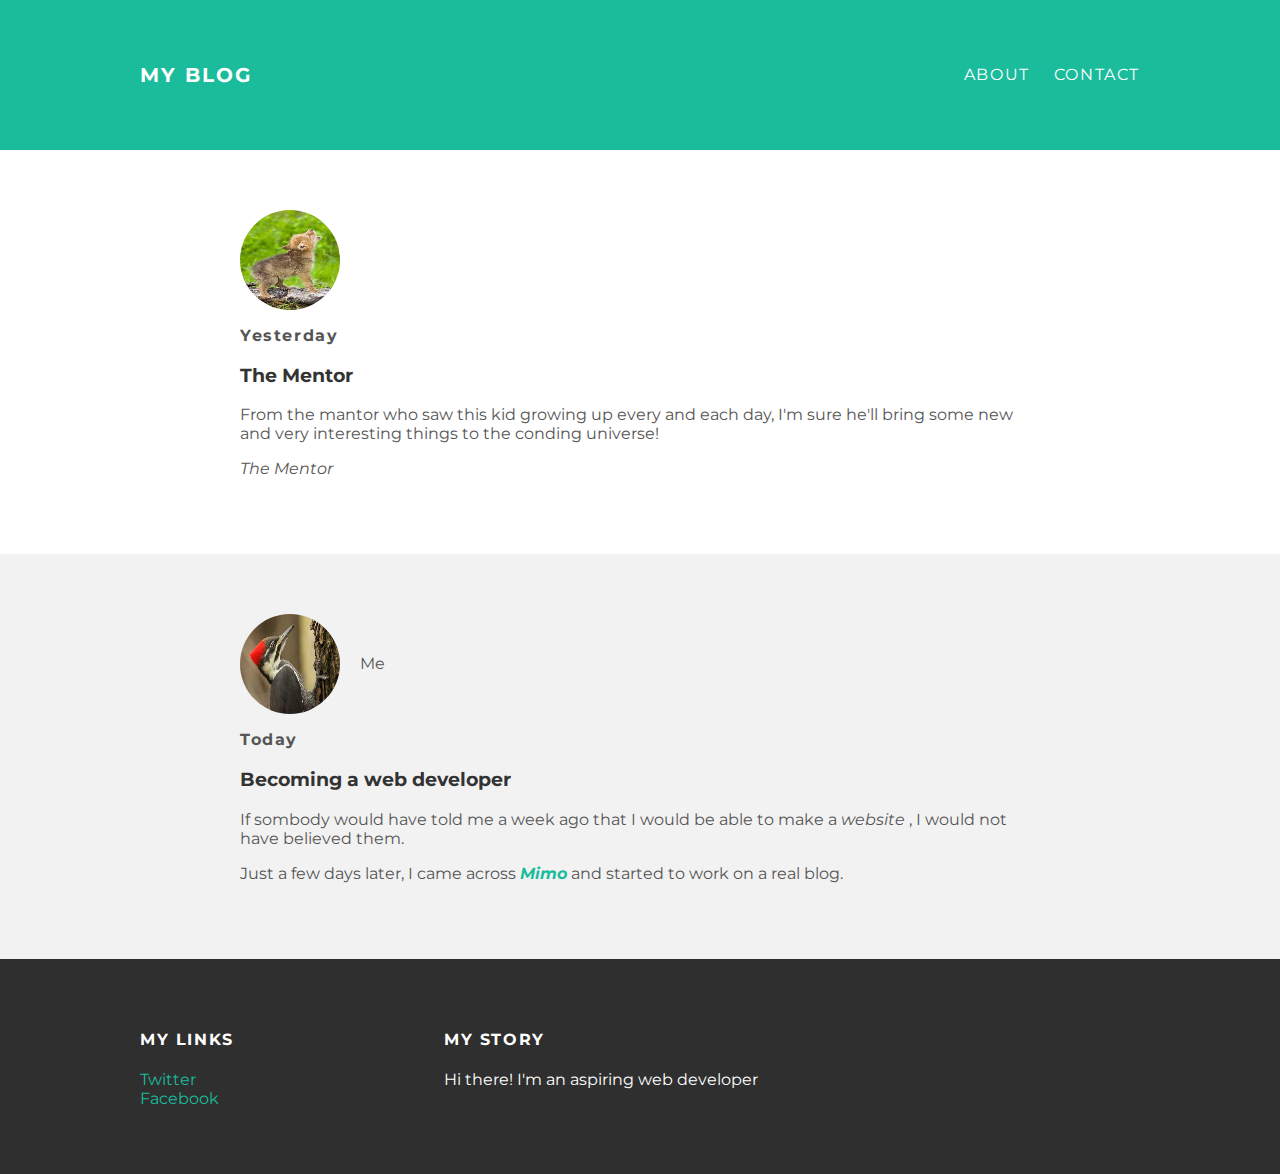
==== index.html @ 7884ed16 "Add files via upload" ====
<!DOCTYPE html>
<html>
  <head>
    <title>My blog</title>
    <link rel="stylesheet" type="text/css" href="styles.css">
  </head>
  <body>
    <div id="header">
      <div class="container">
        <a id="header-title" href="index.html">My Blog</a>
        <ul id="header-nav">
          <li><a href="about.html">About</a></li>
          <li><a href="mailto:joe@example.com?subject=feedback">Contact</a></li>
        </ul>
      </div>
    </div>
    <div id="content">
      <div class="post-container">
        <div class="post">
          <div class="post-author">
            <img src="mentor.jpg">
          </div>
          <p class="post-date">Yesterday</p>
          <h3 class="post-title">The Mentor</h3>
          <div class="post-content">
            <p>From the mantor who saw this kid growing up every and each day,
            I'm sure he'll bring some new and very interesting things to the
          conding universe!</p>
          <p><em>The Mentor</em></p>
          </div>
        </div>
      </div>
      <div class="post-container">
        <div class="post">
          <div class="post-author">
            <img src="me.png">
            <span>Me</span>
          </div>
          <p class="post-date">Today</p>
          <h3 class="post-title">Becoming a web developer</h3>
          <div class="post-content">
            <p>If sombody would have told me a week ago
            that I would be able to make a <em>website</em> ,
            I would not have believed them.</p>
            <p>Just a few days later, I came across
              <a href="https://getmimo.com/"><em><strong>Mimo</strong></em></a>
               and started to work on a real blog.
            </p>
          </div>
        </div>
      </div>
    </div>
    <div id="footer">
      <div class="container">
        <div class="column">
          <h4>My Links</h4>
          <p>
            <a href="https://twitter.com/me">Twitter</a>
            <br>
            <a href="https://facebook.com/me">Facebook</a>
          </p>
        </div>
        <div class="column">
          <h4>My Story</h4>
          <p>Hi there! I'm an aspiring web developer</p>
        </div>
      </div>
    </div>
  </body>
</html>
---- styles.css ----
@import url(http://fonts.googleapis.com/css?family=Montserrat:400,700);
body {
  color: #555;
  margin: 0;

  font-family: 'Montserrat', sans-serif;
}
#header {
  background-color: #1abc9c;
  height: 150px;
  line-height: 150px;
}
#header a{
  color: white;
  text-decoration: none;

  text-transform: uppercase;
  letter-spacing: 0.1em;
}
#header a:hover {
  color: #222;
}
#header-title {
  display: block;
  float: left;

  font-size: 20px;
  font-weight: bold;
}
#header-nav {
  display: block;
  float: right;
  margin-top: 0;
}
#header-nav li {
  display: inline;
  padding-left: 20px;
}
.container {
  max-width: 1000px;
  margin: 0 auto;
}
#footer {
  background-color: #2f2f2f;
  padding: 50px 0;
}
.column {
  min-width: 300px;
  display: inline-block;
  vertical-align: top;
}
#footer h4 {
  color: white;
  text-transform: uppercase;
  letter-spacing: 0.1em;
}
#footer p {
  color: white;
}
a {
  color: #1abc9c;
  text-decoration: none;
}
a:hover {
  color: #F6A623;
}
.post, .about {
  max-width: 800px;
  margin: 0 auto;
  padding: 60px 0;
}
.post-author img {
  width: 100px;
  height: 100px;
  vertical-align: middle;
}
.post-author span {
  margin-left: 16px;
}
.post-date {
  color: #D2D2D2.

  font-size: 14px;
  font-weight: bold;

  text-align: uppercase;
  letter-spacing: 0.1em;
}
h1, h2, h3, h4 {
  color: #333;
}
p {
  line height: 1.5;
}
.about {
  text-align: center;
}
.post-author img, .about-author img {
  border-radius: 50%;
}
.post-container:nth-child(even) {
  background-color: #f2f2f2;
}
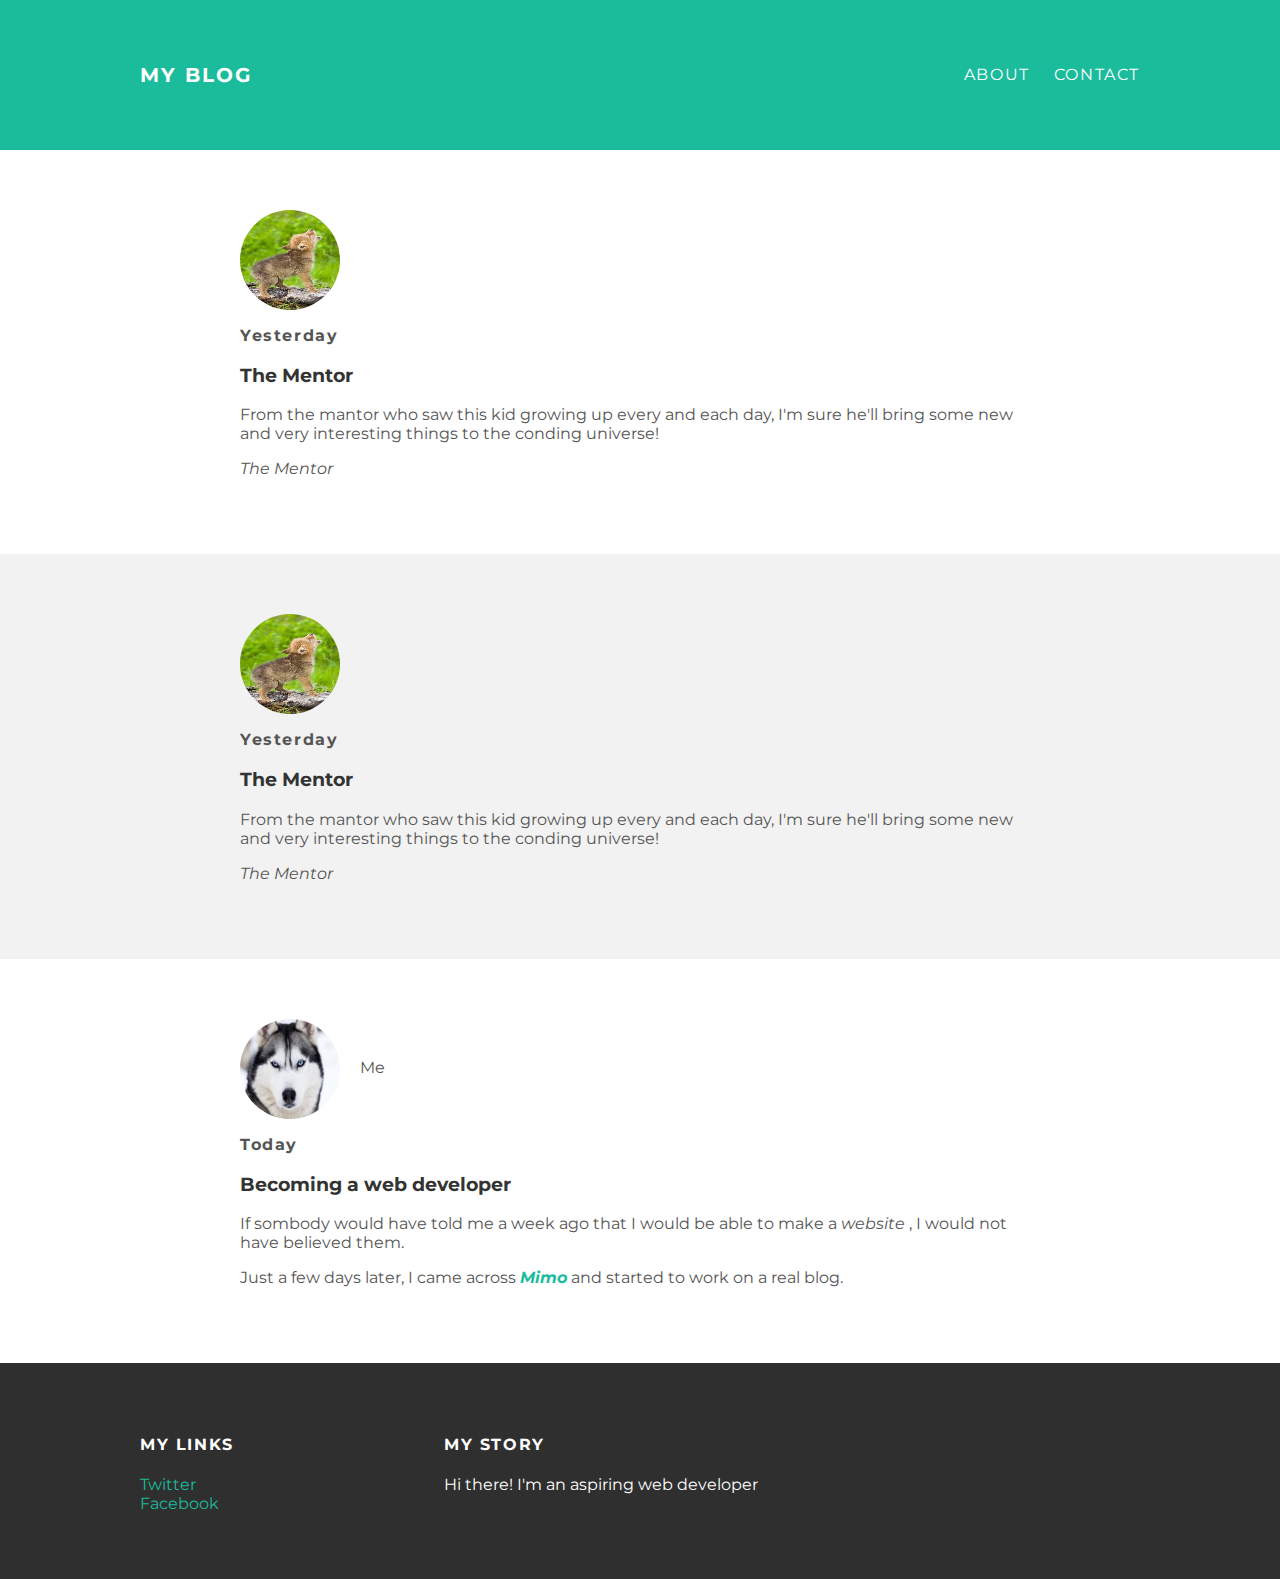
==== commit ca286c36: "Update index.html" ====
--- a/index.html
+++ b/index.html
@@ -15,6 +15,22 @@
       </div>
     </div>
     <div id="content">
+      <!-- another post -->
+      <div class="post-container">
+        <div class="post">
+          <div class="post-author">
+            <img src="mentor.jpg">
+          </div>
+          <p class="post-date">Yesterday</p>
+          <h3 class="post-title">The Mentor</h3>
+          <div class="post-content">
+            <p>From the mantor who saw this kid growing up every and each day,
+            I'm sure he'll bring some new and very interesting things to the
+          conding universe!</p>
+          <p><em>The Mentor</em></p>
+          </div>
+        </div>
+      </div>
       <div class="post-container">
         <div class="post">
           <div class="post-author">
